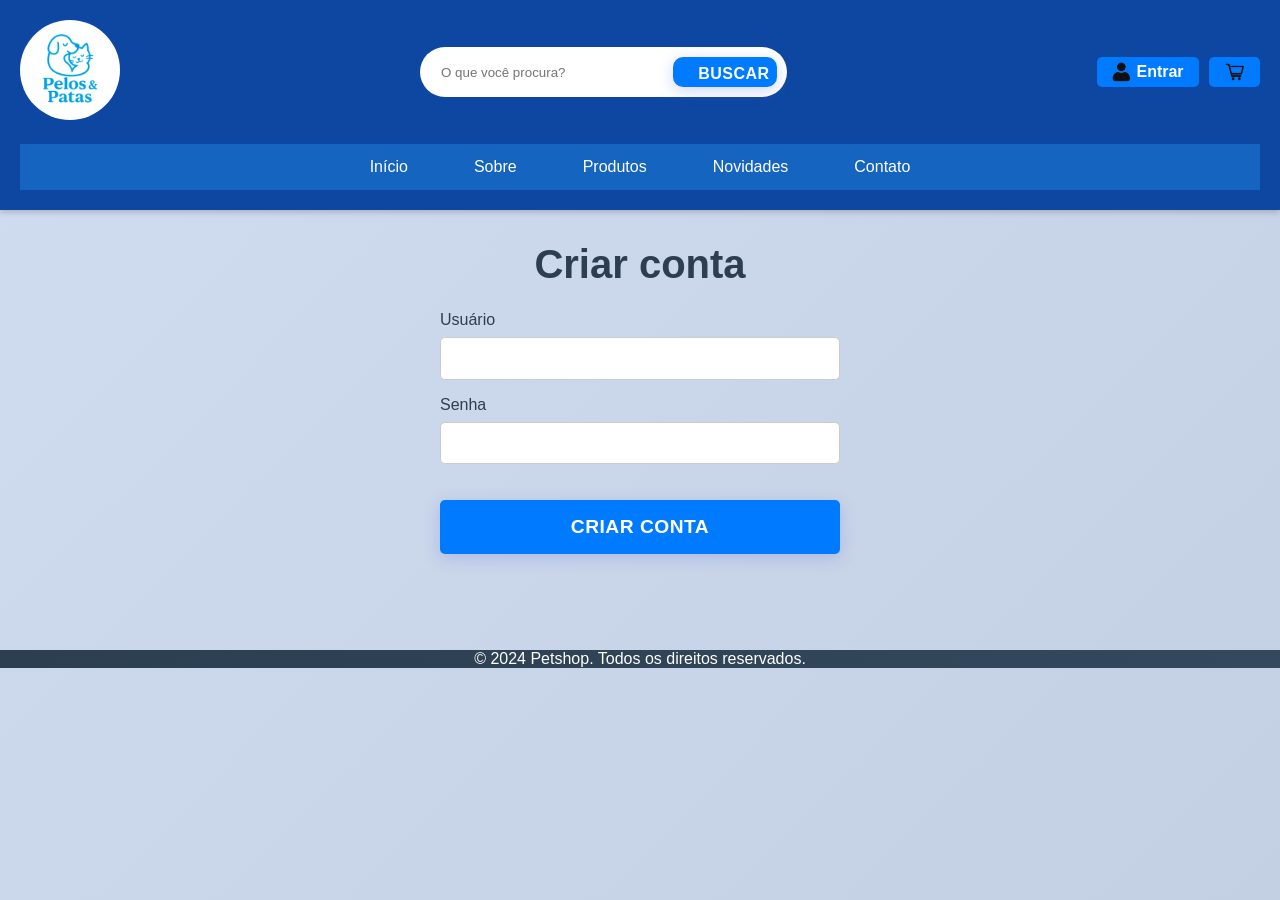
==== pages/cadastro.html @ ac5a4f42 "implementa login e cadastro" ====
<!DOCTYPE html>
<html lang="pt-br">
<head>
    <meta charset="UTF-8">
    <meta name="viewport" content="width=device-width, initial-scale=1.0">
    <title>Cadastro</title>
    <link rel="stylesheet" href="../styles.css">
</head>
<body>
    <header class="site-header">
        <div class="header-main">
            <div class="logo">
                <img src="../img/logo-azul.png" alt="Pet Shop Logo" />
            </div>
            <div class="search-bar">
                <form action="/search" method="get" onsubmit="return false;">
                    <input type="search" id="search-input" name="q" placeholder="O que você procura?">
                    <button type="submit">Buscar</button>
                </form>
            </div>
            <nav class="user-actions">
                <a href="./login.html" class="user-action-link">
                    <img src="../img/img_header/usuario_logo.png" alt="Entrar">
                    <span>Entrar</span>
                </a>
                <a href="#" class="user-action-link">
                    <img src="../img/img_header/carrinho_logo.png" alt="Carrinho">
                </a>
            </nav>
        </div>
        <nav class="main-nav">
            <ul>
                <li><a href="../index.html">Início</a></li>
                <li><a href="./Sobre.html">Sobre</a></li>
                <li><a href="./produtos.html">Produtos</a></li>
                <li><a href="./novidades.html">Novidades</a></li>
                <li><a href="./contato.html">Contato</a></li>
            </ul>
        </nav>
    </header>
    <main>
        <section class="login-container">
            <h2>Criar conta</h2>
            <form action="/cadastro" method="POST">
                <div class="input-group">
                    <label for="username">Usuário</label>
                    <input type="text" id="username" name="username" required>
                </div>
                <div class="input-group">
                    <label for="password">Senha</label>
                    <input type="password" id="password" name="password" required>
                </div>
                <button type="submit" class="btn">Criar conta</button>
            </form>
        </section>
    </main>
    <footer>
        <p>&copy; 2024 Petshop. Todos os direitos reservados.</p>
    </footer>
</body>
</html>
---- styles.css ----
* {
  margin: 0;
  padding: 0;
  box-sizing: border-box;
  text-decoration: none;
}

body {
  font-family: "Segoe UI", Tahoma, Geneva, Verdana, sans-serif;
  background: linear-gradient(135deg, #d0dcf0 0%, #c3cfe2 100%);
  min-height: 100vh;
  color: #000000;
}


.logo img {
  height: 100px;
  width: auto;
  max-height: 100px;
  background-color: #ffffff;
  border-radius: 100%;
}

/*pagina inicial*/
.secao-hero {
  width: 100%;
  height: 400px;
  background-image: url(https://ciavetchapeco.com.br/img/site/1616/b/4618727.jpg);
  background-repeat: repeat-x repeat-y;
  background-position: center;
  background-size: 100%;

}

.secao-hero h2 {
  font-family: 'Lucida Sans', 'Lucida Sans Regular', 'Lucida Grande', 'Lucida Sans Unicode', Geneva, Verdana, sans-serif;
  font-weight: 900;
  color: transparent;
  -webkit-text-stroke-color: rgb(255, 255, 255);
  -webkit-text-stroke-width: 3px;
  font-size: 90px;
  font-style: oblique;
  text-align: center;
  padding-top: 100px;
}

.secao-hero p {
  font-weight: 700;
  color: #007bff;
  -webkit-text-stroke-color: #007bff;
  -webkit-text-stroke-width: 1px;
  font-size: 55px;
  font-style: italic;
  text-align: center;
  padding-top: 5px;

}

.value h2 {
  text-align: center;
  font-size: 25px;
  font-style: italic;
  margin-bottom: 1.5rem;
  padding: 1rem;
  background: #deeff0;
  border-radius: 50px;
  border-left: 25px solid #007bff;
  border-right: 25px solid #007bff;
  box-shadow: rgb(38, 57, 77) 0px 20px 30px -10px;
}


.value {
  width: 100%;
  max-width: 1200px;
  padding: 1rem;
  margin: 0 auto;
}

.container-produtos {
  display: grid;
  grid-template-columns: repeat(auto-fill, minmax(320px, 1fr));
  gap: 20px;
}

.cartao-value {
  padding: 30px;
  background-color: #ebe8e8;
  border-radius: 16px;
  box-shadow: rgba(0, 0, 0, 0.25) 0px 54px 55px, rgba(0, 0, 0, 0.12) 0px -12px 30px, rgba(0, 0, 0, 0.12) 0px 4px 6px, rgba(0, 0, 0, 0.17) 0px 12px 13px, rgba(0, 0, 0, 0.09) 0px -3px 5px;
  cursor: pointer;
  transition: 0.5s;
  overflow: hidden;
}

.cartao-value:hover {
  box-shadow: rgb(38, 57, 77) 0px 20px 30px -10px;
  transform: translateY(-16px);
}

.imagem-value {
  width: 100%;
  height: 200px;
  object-fit: fill;
}

.info-value {
  padding: 16px;
  gap: 10px;
}

.nome-value {
  font-size: 20px;
  font-weight: bold;
  margin-bottom: 10px;
  ;
}

.descricao-value {
  font-size: 16px;
  margin-bottom: 10px;
}

.preco-value {
  gap: 10px;
  font-size: 30px;
  color: #007bff;
  margin-top: 10px;
  margin-bottom: 5px;
  font-weight: bold;
}

.botao-value {
  background: #007bff;
  color: white;
  border: none;
  padding: 0.8rem 1.5rem;
  border-radius: 25px;
  font-size: 1rem;
  font-weight: 600;
  cursor: pointer;
  transition: all 0.3s ease;
  text-transform: uppercase;
  letter-spacing: 0.5px;
  box-shadow: 0 4px 15px rgba(102, 126, 234, 0.3);
}

.container {
  width: 100%;
  height: 50px;
}


/*style da pagina "Produtos*/

.main-content {
  max-width: 1200px;
  margin: 0 auto;
  padding: 2rem;
}

.main-content h1 {
  color: #000000;
}

.page-title {
  text-align: center;
  font-size: 2.5rem;
  font-weight: 700;
  color: #2c3e50;
  margin-bottom: 3rem;
  text-shadow: 0 2px 4px rgba(0, 0, 0, 0.1);
}

.product-showcase {
  display: grid;
  grid-template-columns: repeat(auto-fill, minmax(280px, 1fr));
  gap: 2rem;
  padding: 1rem 0;
}

.product-card {
  background: rgb(255, 248, 248);
  border-radius: 16px;
  box-shadow: 0 8px 32px rgba(0, 0, 0, 0.1);
  overflow: hidden;
  transition: all 0.3s ease;
  border: 1px solid rgba(255, 255, 255, 0.2);
  backdrop-filter: blur(10px);
}

.product-card:hover {
  transform: translateY(-8px);
  box-shadow: 0 16px 48px rgba(0, 0, 0, 0.15);
}

.product-card img {
  width: 100%;
  height: 200px;
  object-fit: fill;
  transition: transform 0.3s ease;
}

.product-card:hover img {
  transform: scale(1.05);
}

.product-info {
  padding: 1.5rem;
  text-align: center;
}

.product-info h3,
.nome {
  font-size: 1.2rem;
  font-weight: 600;
  color: #000000;
  margin-bottom: 0.8rem;
  line-height: 1.4;
}

.price {
  font-size: 1.5rem;
  font-weight: 700;
  color: #007bff;
  margin-bottom: 1.2rem;
}

.add-to-cart-btn,
button {
  background: #007bff;
  color: white;
  border: none;
  padding: 0.8rem 1.5rem;
  border-radius: 25px;
  font-size: 1rem;
  font-weight: 600;
  cursor: pointer;
  transition: all 0.3s ease;
  text-transform: uppercase;
  letter-spacing: 0.5px;
  box-shadow: 0 4px 15px rgba(102, 126, 234, 0.3);
}

.add-to-cart-btn:hover,
button:hover {
  transform: translateY(-2px);
  box-shadow: 0 6px 20px rgba(102, 126, 234, 0.4);
}

.add-to-cart-btn:active,
button:active {
  transform: translateY(0);
}

@keyframes autoRun {
  from {
    left: 100%;
  }

  to {
    left: -50%;
  }
}


/* style da pagina "contato" */
.contact-body {
  font-family: Arial, sans-serif;
  background-color: #f4f4f4;
  margin: 0;
  padding: 0;
}

.site-header {
  background-color: #fff;
  padding: 20px;
  box-shadow: 0 2px 4px rgba(0, 0, 0, 0.1);
}

.header-main {
  display: flex;
  justify-content: space-between;
  align-items: center;
}

.search-bar {
  width: 50%;
  height: 50px;
  flex-grow: 1;
  margin: 0 300px;
  display: flex;
  border-radius: 50px;
  background-color: #ffffff;
}

.search-bar form {
  display: flex;
  flex-grow: 1;
  padding: 10px;
  border-radius: 5px 0 0 5px;
}

.search-bar input[type="search"] {
  flex-grow: 1;
  border: 1px solid #ffffff;
  padding: 10px;
  border-radius: 5px 0 0 5px;
}

.search-bar button {
  margin-top: 0;
  width: 30%;
  height: 30px;
  display: flex;
  background-color: #007bff;
  color: white;
  padding: 8px 25px;
  cursor: pointer;
  border-radius: 10px;
}

.user-actions {
  display: flex;
  align-items: center;
}

.user-action-link {
  display: flex;
  align-items: center;
  background-color: #007bff;
  color: white;
  border: none;
  padding: 5px 15px;
  margin-left: 10px;
  cursor: pointer;
  border-radius: 5px;
  text-decoration: none;
}

.user-action-link img {
  height: 20px;
  margin-right: 5px;
}

.user-action-link span {
  font-weight: bold;
}

.user-action-link:last-child img {
  margin-right: 0;
}

.main-nav {
  margin-top: 20px;
}

.main-nav ul {
  list-style: none;
  padding: 0;
  margin: 0;
  display: flex;
  justify-content: center;
}

.main-nav li {
  margin: 0 15px;
}

.main-nav a {
  text-decoration: none;
  color: #333;
  font-weight: bold;
}

.main-content {
  flex: 1;
  padding: 20px;
}

.container {
  max-width: 500px;
  margin: 0 auto;
}

.page-title {
  color: #333;
  text-align: center;
}

.contact-form {
  width: 100%;
  background-color: #fff;
  padding: 30px;
  border-radius: 5px;
  box-shadow: 0 2px 4px rgba(0, 0, 0, 0.1);
}

.form-group {
  margin-bottom: 15px;
  width: 100%;
}

.form-label {
  margin: 0 0 5px 0;
  font-weight: bold;
  color: #555;
}

.form-input,
.form-textarea {
  width: 100%;
  padding: 10px;
  border: 1px solid #ddd;
  border-radius: 5px;
  box-sizing: border-box;
}

.form-textarea {
  height: 150px;
  resize: vertical;
}

.submit-button {
  background-color: #1359f0;
  color: white;
  border: none;
  padding: 15px 20px;
  cursor: pointer;
  border-radius: 5px;
  width: 100%;
  font-size: 16px;
}

/*footer*/
footer {
  background: linear-gradient(135deg, #2c3e50 0%, #34495e 100%);
  color: white;
  margin-top: 4rem;
}

.footer-content {
  max-width: 1200px;
  margin: 0 auto;
  padding: 3rem 2rem 2rem;
  display: grid;
  grid-template-columns: repeat(auto-fit, minmax(250px, 1fr));
  gap: 2rem;
}

.footer-section h4 {
  font-size: 1.3rem;
  font-weight: 600;
  margin-bottom: 1rem;
  color: #ecf0f1;
}

.footer-section p {
  line-height: 1.6;
  color: #bdc3c7;
  margin-bottom: 0.5rem;
}

.footer-bottom {
  background: rgba(0, 0, 0, 0.2);
  text-align: center;
  padding: 1.5rem;
  border-top: 1px solid rgba(255, 255, 255, 0.1);
}

.footer-bottom p {
  color: #95a5a6;
  font-size: 0.9rem;
}

/*style pagina "novidades"*/

.site-header {
  background-color: #0d47a1;
  color: white;
  box-shadow: 0 2px 6px rgba(0, 0, 0, 0.2);
}


.main-nav {
  background: #1565c0;
}

.main-nav ul {
  display: flex;
  justify-content: center;
  list-style: none;
}

.main-nav li {
  margin: 0 15px;
}

.main-nav a {
  display: block;
  padding: 14px 18px;
  color: white;
  font-weight: 500;
  border-radius: 6px;
}

.main-nav a:hover {
  background: white;
  color: #1565c0;
}


main .titulo-h1 {
  text-align: center;
  color: #0d47a1;
  margin-bottom: 15px;
}

main .titulo-h2 {
  text-align: center;
  color: #1565c0;
  margin-bottom: 12px;
}

main .titulo-h3 {
  text-align: center;
  color: #1976d2;
  margin-bottom: 10px;
}

p,
li {  
  text-align: center;
  margin-bottom: 10px;
}

figcaption {
  text-align: center;
}

address {
  text-align: center;
}

.botao-novidade {
   margin-left: 40%;
}

button {
  background: #1565c0;
  color: white;
  padding: 12px 20px;
  border: none;
  border-radius: 25px;
  cursor: pointer;
  font-size: 16px;
  margin-top: 20px;
  transition: 0.3s;
}

button:hover {
  background: #0d47a1;
}

figure img {
  display: flex;
  width: 50%;
  margin-left: 25%;
  border-radius: 50px;
}

.footer {
  background: #0d47a1;
  color: white;
  margin-top: 40px;
  padding: 30px 8% 20px;
}

.footer-content {
  display: flex;
  justify-content: space-between;
  flex-wrap: wrap;
  gap: 20px;
}

.footer-section h4 {
  margin-bottom: 10px;
  font-size: 16px;
  color: #bbdefb;
}

.footer-section p {
  font-size: 14px;
}

.footer-bottom {
  text-align: center;
  margin-top: 20px;
  font-size: 14px;
  border-top: 1px solid rgba(255, 255, 255, 0.2);
  padding-top: 10px;
}

@media (max-width: 768px) {
  .header-main {
    flex-direction: column;
    gap: 15px;
  }

  .main-nav ul {
    flex-direction: column;
  }

  .main-nav li {
    margin: 5px 0;
  }
}

/*PAGINA SOBRE*/
.sobre {
  margin: 50px 50px 50px 50px;
  background: linear-gradient(135deg, #287eff 0%, #007bff 100%);
  color: white;
  padding: 0.25rem 0.75rem;
  border-radius: 1rem;
  font-size: 0.5rem;
  font-weight: 500;
  box-shadow: rgb(38, 57, 77) 0px 20px 30px -10px;
}

.sobre h1 {
  text-align: center;
  font-size: 3rem;
  font-weight: 800;
  margin-bottom: 1rem;
  color: #f5faff;
}

.sobre p {
  font-size: 1.25rem;
  color: #ffffff;
}

.sobre-fundadores {
  background: linear-gradient(135deg, #ffffff 0%, #dae4f0 100%);
  padding: 0.25rem 0.75rem;
  border-radius: 1rem;
  font-size: 0.5rem;
  font-weight: 500;
  box-shadow: rgb(38, 57, 77) 0px 20px 30px -10px;
  margin: 50px 50px 50px 50px;
}

.sobre-fundadores strong {
  display: grid;
  margin-left: 0;
  text-align: center;
  font-size: 1.25rem;
  color: #000000;
}

.sobre-fundadores h2 {
  text-align: center;
  font-size: 3rem;
  font-weight: 800;
  margin-bottom: 1rem;
  color: #0f0f0f;
}

.sobre-missao {
  background: linear-gradient(135deg, #287eff 0%, #007bff 100%);
  color: white;
  padding: 0.25rem 0.75rem;
  border-radius: 1rem;
  font-size: 0.5rem;
  font-weight: 500;
  box-shadow: rgb(38, 57, 77) 0px 20px 30px -10px;
  margin: 50px 50px 50px 50px;
}

.sobre-missao h2 {
  font-size: 3rem;
  font-weight: 800;
  margin-bottom: 1rem;
  color: #f5faff;
  text-align: center;
}

.sobre-missao p {
  font-size: 1.25rem;
  color: #ffffff;
}

.sobre-valores {
  background: linear-gradient(135deg, #ffffff 0%, #dae4f0 100%);
  padding: 0.25rem 0.75rem;
  border-radius: 1rem;
  font-size: 0.5rem;
  font-weight: 500;
  box-shadow: rgb(38, 57, 77) 0px 20px 30px -10px;
  margin: 50px 50px 50px 50px;
}
.sobre-valores h2 {
  text-align: center;
  font-size: 3rem;
  font-weight: 800;
  margin-bottom: 1rem;
  color: #0f0f0f;
}

.sobre-valores li {
  text-align: center;
  font-size: 1.25rem;
  color: #000000;
  list-style: none;
}

/* Estilos para a página de login */
.login-container {
    display: flex;
    flex-direction: column;
    align-items: center;
    justify-content: center;
    padding: 2rem;
}

.login-container h2 {
    font-size: 2.5rem;
    margin-bottom: 1.5rem;
    color: #2c3e50;
}

.login-container form {
    width: 100%;
    max-width: 400px;
    display: flex;
    flex-direction: column;
    gap: 1rem;
}

.input-group {
    display: flex;
    flex-direction: column;
}

.input-group label {
    font-size: 1rem;
    color: #2c3e50;
    margin-bottom: 0.5rem;
}

.input-group input {
    padding: 0.8rem;
    border: 1px solid #ccc;
    border-radius: 5px;
}

.login-container .btn {
    padding: 1rem;
    background-color: #007bff;
    color: white;
    border: none;
    border-radius: 5px;
    cursor: pointer;
    font-size: 1.2rem;
    transition: background-color 0.3s ease;
}

.login-container .btn:hover {
    background-color: #0056b3;
}

.create-account {
    margin-top: 1rem;
    text-align: center;
}

.create-account a {
    color: #007bff;
    text-decoration: none;
    font-weight: bold;
}

.create-account a:hover {
    text-decoration: underline;
}
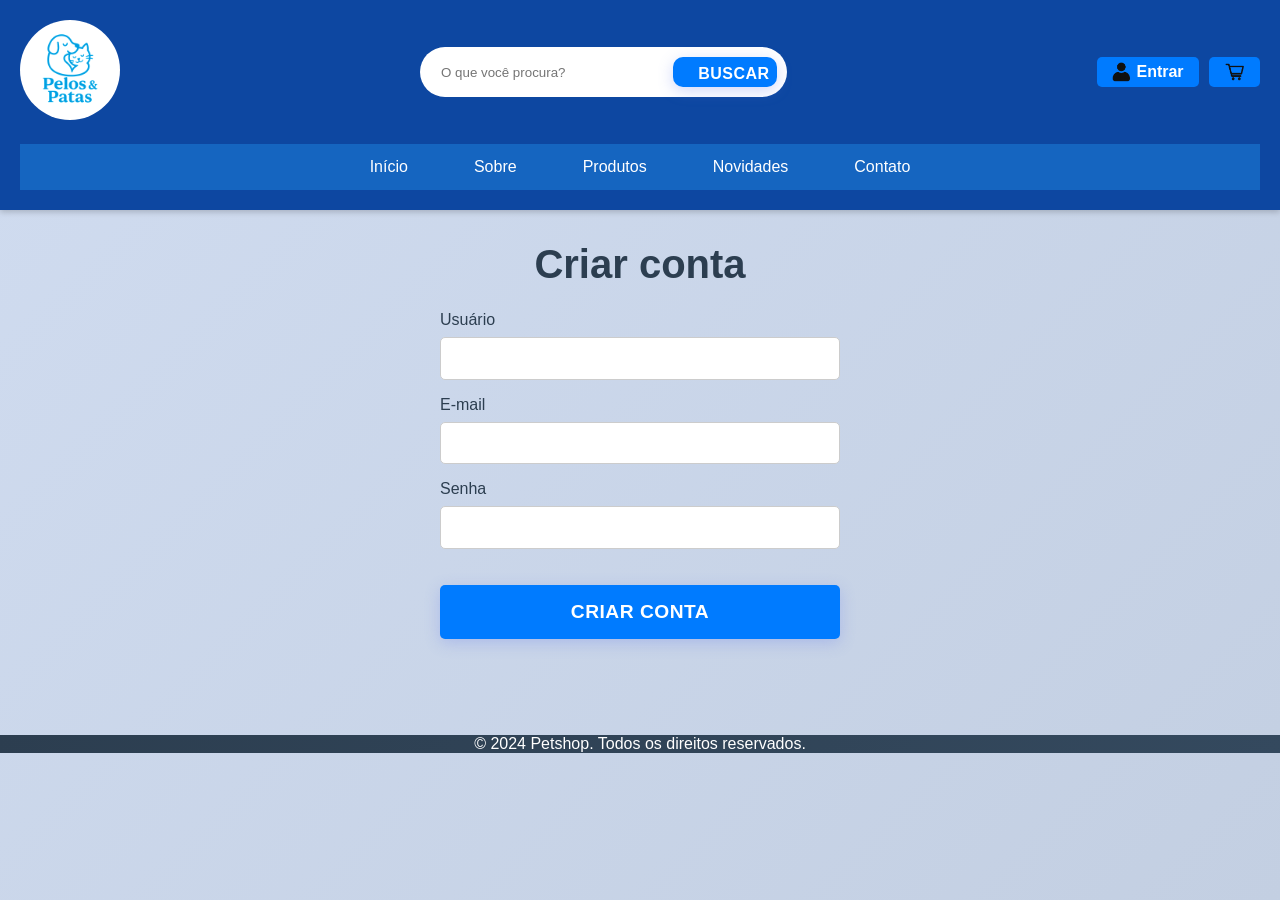
==== commit 5fff24f7: "ultimo commit" ====
--- a/pages/cadastro.html
+++ b/pages/cadastro.html
@@ -47,6 +47,10 @@
                     <input type="text" id="username" name="username" required>
                 </div>
                 <div class="input-group">
+                    <label for="email">E-mail</label>
+                    <input type="email" id="email" name="email" required>
+                </div>
+                <div class="input-group">
                     <label for="password">Senha</label>
                     <input type="password" id="password" name="password" required>
                 </div>
